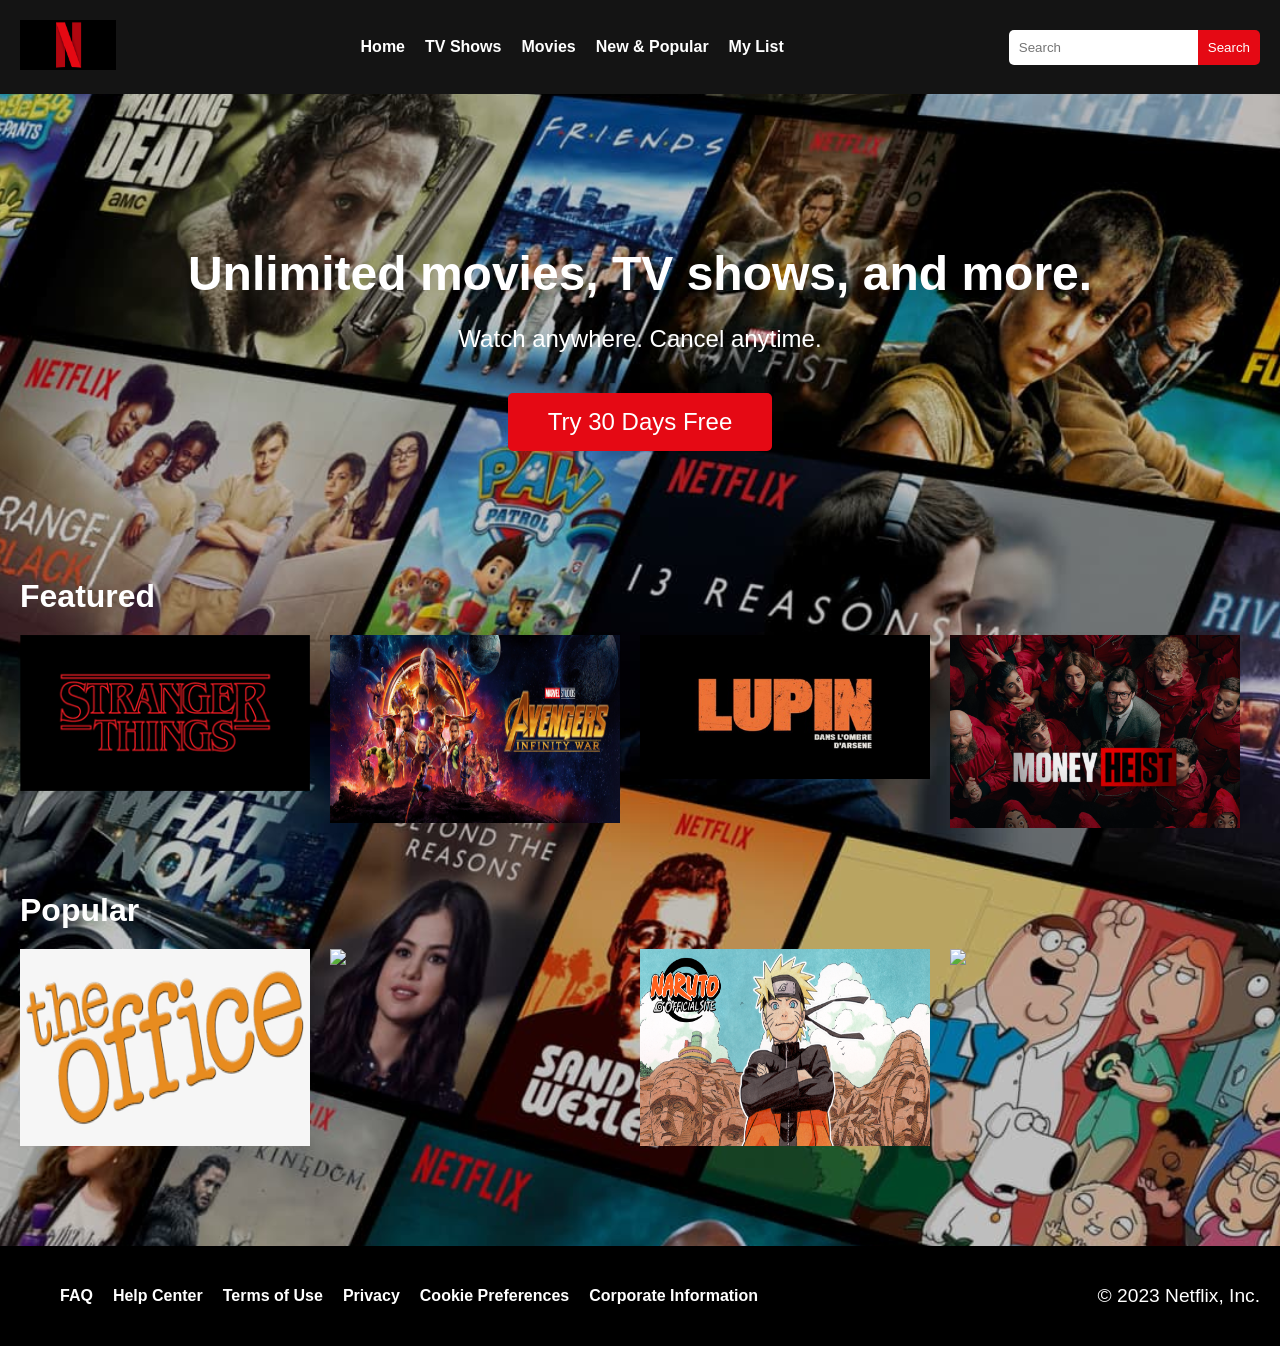
==== index.html @ aeda761f "first commit" ====
<!DOCTYPE html>
<html>
<head>
	<title>Netflix Homepage</title>
	<link rel="stylesheet" type="text/css" href="style.css">
</head>
<body bgcolor="000000">
	<header>
		<div class="logo">
			<img src="logo.jpeg">
		</div>
		<nav>
			<ul>
				<li><a href="#">Home</a></li>
				<li><a href="#">TV Shows</a></li>
				<li><a href="#">Movies</a></li>
				<li><a href="#">New & Popular</a></li>
				<li><a href="#">My List</a></li>
			</ul>
		</nav>
		<div class="search">
			<input type="text" placeholder="Search">
			<button>Search</button>
		</div>
	</header>
	<main><font color="#ffffff">
		<div class="hero">
			<h1>Unlimited movies, TV shows, and more.</h1>
			<p>Watch anywhere. Cancel anytime.</p>
			<button>Try 30 Days Free</button>
		</div>
		<div class="featured">
			<h2>Featured</h2>
			<div class="cards">
				<div class="card">
					<img src="strangerthings.png">
				</div>
				<div class="card">
					<img src="avginfwar.jpeg" height="188">
				</div>
				<div class="card">
					<img src="Lupin.png">
				</div>
				<div class="card">
					<img src="MoneyHeist.png">
				</div>
			</div>
		</div>
		<div class="popular">
			<h2>Popular</h2>
			<div class="cards">
				<div class="card">
					<img src="office.png" height="197">
					
				</div>
				<div class="card">
					<img src="https://assets.mubicdn.net/images/film/209/image-w856.jpg?1607026979">
					
				</div>
				<div class="card">
					<img src="naruto.png" height="197">
					
				</div>
				<div class="card">
					<img src="https://i.ytimg.com/vi/7TavVZMewpY/maxresdefault.jpg">
				
				</div>
			</div>
		</div></font>
	</main>
</p>
	<footer>
		<nav>
			<ul>
				<li><a href="#">FAQ</a></li>
				<li><a href="#">Help Center</a></li>
				<li><a href="#">Terms of Use</a></li>
				<li><a href="#">Privacy</a></li>
				<li><a href="#">Cookie Preferences</a></li>
				<li><a href="#">Corporate Information</a></li>
			</ul>
		</nav>
		<p>&copy; 2023 Netflix, Inc.</p>
	</footer>
</body>
</html>
---- style.css ----
body {
	margin: 0;
	font-family: Arial, sans-serif;
  background-image: url('NetflixBackground.jpg');
	background-size: cover;
	background-position: center;
}

header {
	background-color: #141414;
	display: flex;
	justify-content: space-between;
	align-items: center;
	padding: 20px;
}

.logo img {
	height: 50px;
}

nav ul {
	list-style: none;
	display: flex;
}

nav li {
	margin-right: 20px;
}

nav a {
	color: #fff;
	text-decoration: none;
	font-weight: bold;
}

nav a:hover {
text-decoration: underline;
}

.search {
	display: flex;
	align-items: center;
}

.search input {
	padding: 10px;
	border: none;
	border-radius: 5px 0 0 5px;
}

.search button {
	padding: 10px;
	background-color: #e50914;
	color: #fff;
	border: none;
	border-radius: 0 5px 5px 0;
	cursor: pointer;
}

main {
	padding: 20px;
}

.hero {
	background-image: url(https://cdn.pixabay.com/photo/2016/02/19/11/19/movie-1209329_960_720.jpg);
	background-size: cover;
	background-position: center;
	color: #fff;
	padding: 100px;
	text-align: center;
}

.hero h1 {
	font-size: 3rem;
	margin-bottom: 20px;
}

.hero p {
	font-size: 1.5rem;
	margin-bottom: 40px;
}

.hero button {
	padding: 15px 40px;
	background-color: #e50914;
	color: #fff;
	border: none;
	border-radius: 5px;
	font-size: 1.5rem;
	cursor: pointer;
}

.featured, .popular {
	margin-bottom: 40px;
}

.featured h2, .popular h2 {
	font-size: 2rem;
	margin-bottom: 20px;
}

.cards {
	display: flex;
	flex-wrap: wrap;
}

.card {
	margin-right: 20px;
	margin-bottom: 20px;
	flex-basis: calc(25% - 20px);
}

.card img {
	width: 100%;
}

.card h3 {
	font-size: 1.5rem;
	margin-top: 10px;
}

footer {
	background-color: #000;
	color: #fff;
	padding: 20px;
	display: flex;
	justify-content: space-between;
	align-items: center;
}

footer ul {
	list-style: none;
	display: flex;
}

footer li {
	margin-right: 20px;
}

footer a {
	color: #fff;
	text-decoration: none;
}

footer a:hover {
	text-decoration: underline;
}

footer p {
	font-size: 1.2rem;
}
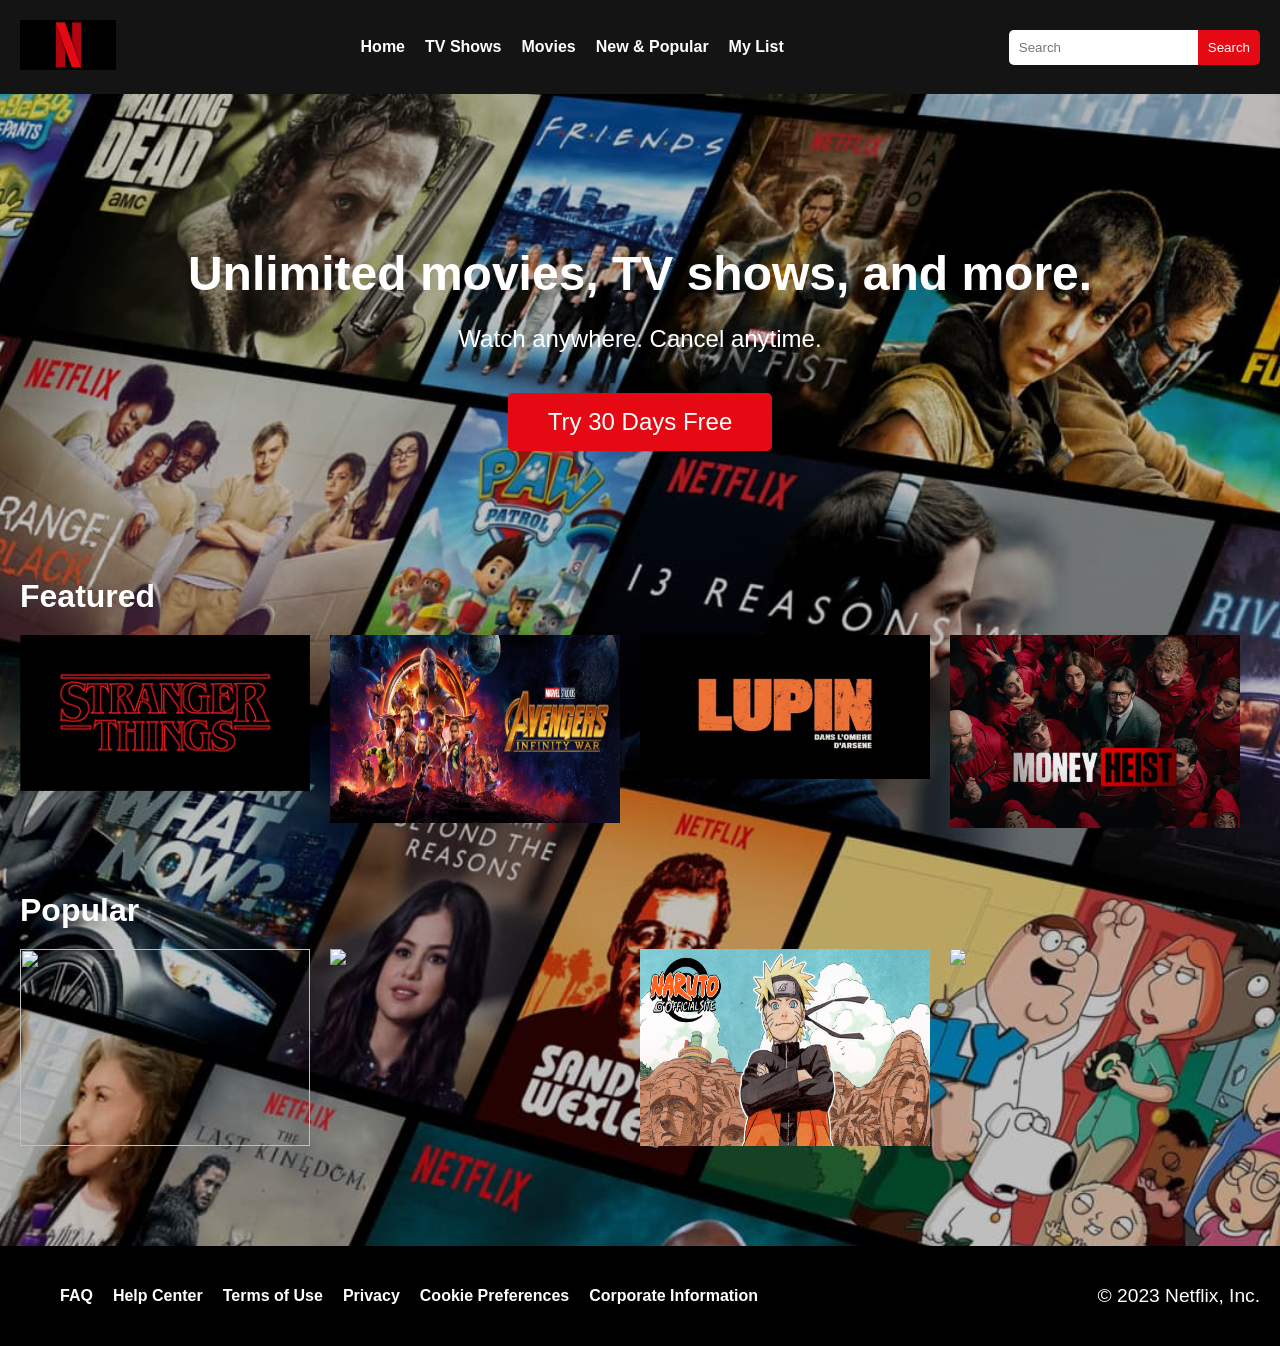
==== commit 44db7a3e: "Update index.html" ====
--- a/index.html
+++ b/index.html
@@ -50,7 +50,7 @@
 			<h2>Popular</h2>
 			<div class="cards">
 				<div class="card">
-					<img src="office.png" height="197">
+					<img src="https://assets.mubicdn.net/images/film/209/image-w856.jpg?1607026979" height="197">
 					
 				</div>
 				<div class="card">
@@ -83,4 +83,4 @@
 		<p>&copy; 2023 Netflix, Inc.</p>
 	</footer>
 </body>
-</html>+</html>
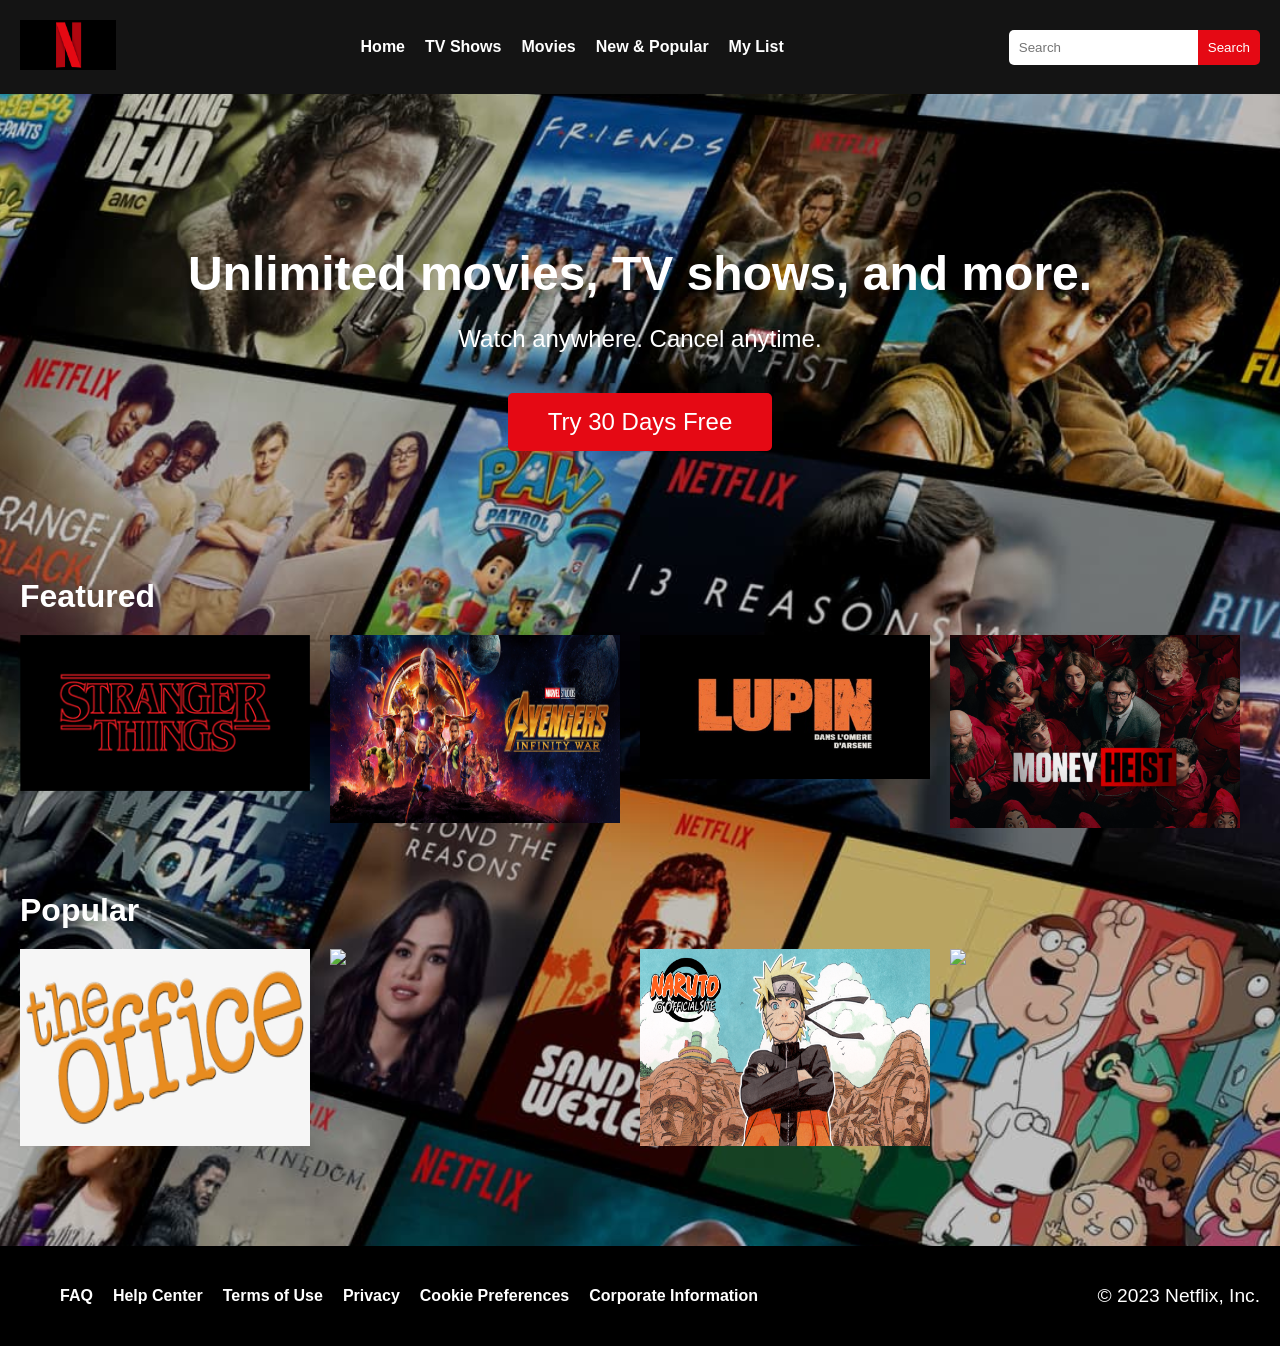
==== commit a2dfa6d6: "Update index.html" ====
--- a/index.html
+++ b/index.html
@@ -50,7 +50,7 @@
 			<h2>Popular</h2>
 			<div class="cards">
 				<div class="card">
-					<img src="https://assets.mubicdn.net/images/film/209/image-w856.jpg?1607026979" height="197">
+					<img src="office.png" height="197">
 					
 				</div>
 				<div class="card">
